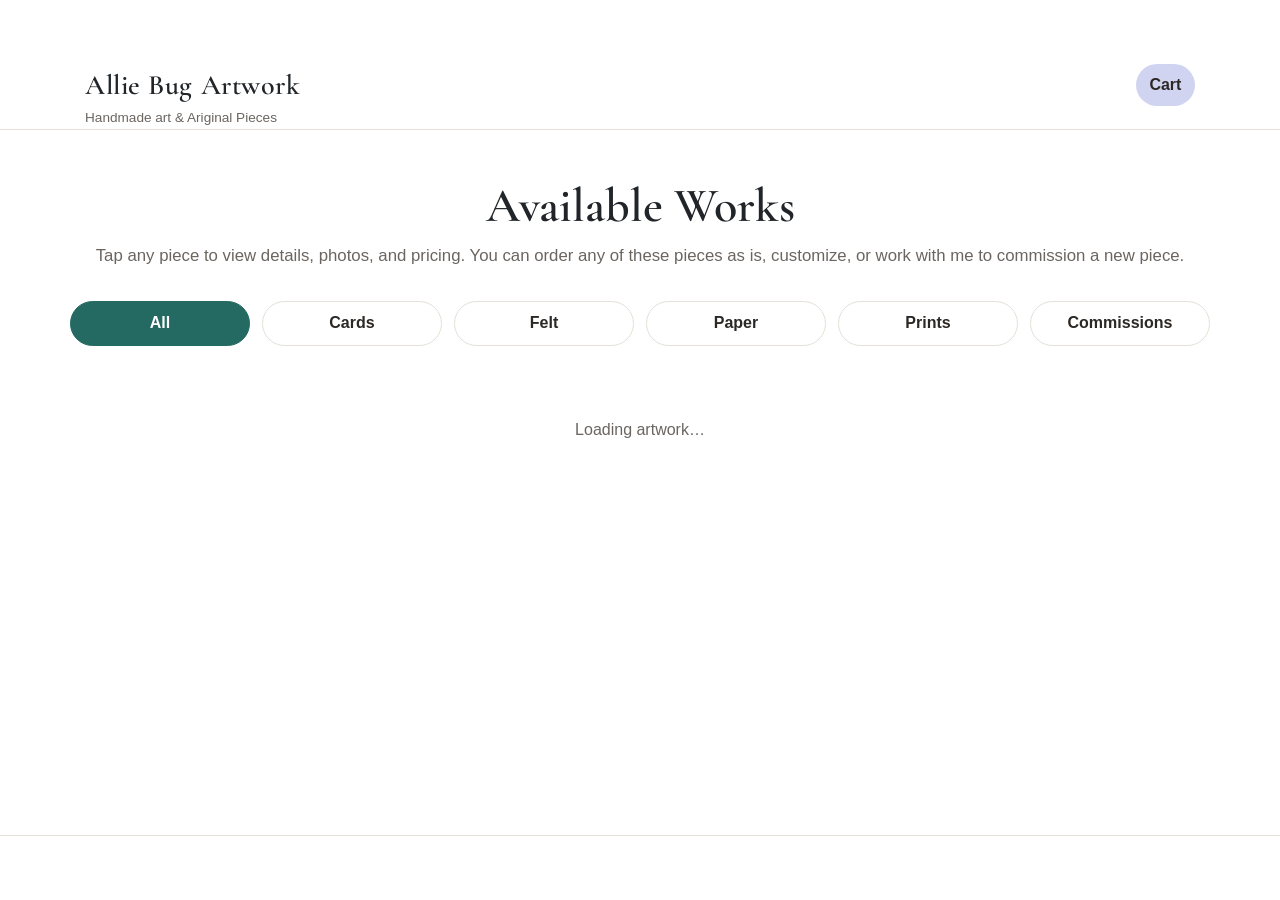
==== index.html @ 2032ba50 "Make mobile happy" ====
<!DOCTYPE html>
<html lang="en">

<head>
  <meta charset="UTF-8">
  <meta name="viewport" content="width=device-width, initial-scale=1.0">
  <title>Allie Bug Artwork</title>
  <meta name="description" content="Original handmade art and pieces for sale.">
  <link rel="stylesheet" href="css/style.css">
  <link rel="preconnect" href="https://fonts.googleapis.com">
  <link rel="preconnect" href="https://fonts.gstatic.com" crossorigin>
  <link
    href="https://fonts.googleapis.com/css2?family=Cormorant+Garamond:ital,wght@0,400;0,600;1,400&family=DM+Sans:wght@400;500;600&display=swap"
    rel="stylesheet">
  <link rel="stylesheet" href="https://cdn.jsdelivr.net/npm/bootstrap@4.3.1/dist/css/bootstrap.min.css"
    integrity="sha384-ggOyR0iXCbMQv3Xipma34MD+dH/1fQ784/j6cY/iJTQUOhcWr7x9JvoRxT2MZw1T" crossorigin="anonymous">

</head>

<body>
  <header class="site-header">
    <div class="container">
      <div class="row">
        <div class="col-md-8 col-sm-11">
          <a href="index.html" class="logo">
            <span class="logo-title" id="site-title">Allie Bug Artwork</span>
            <span class="logo-tagline" id="site-tagline">Handmade art & Ariginal Pieces</span>
          </a>
        </div>
        <div class="col">

          <div class="header-actions">
            <nav class="header-contact" id="header-contact"></nav>
            <a href="cart.html" class="cart-link" id="cart-link" aria-label="View cart">
              <span>Cart</span>
              <span class="cart-count" id="cart-count" hidden>0</span>
            </a>
          </div>
        </div>
      </div>
    </div>
  </header>

  <main>
    <section class="hero">
      <div class="container">
        <h1>Available Works</h1>
        <p class="hero-subtitle" id="gallery-subtitle">Tap any piece to view details, photos, and pricing. You can order
          any of these pieces as is, customize, or work with me to commission a new piece.</p>
      </div>
    </section>

    <section class="gallery-section">
      <div class="container">
        <div class="row gallery-toolbar" aria-label="Artwork filters">

          <button class="col filter-button active" type="button" data-filter="all">All</button>
          <button class="col filter-button" type="button" data-filter="cards">Cards</button>
          <button class="col filter-button" type="button" data-filter="felt">Felt</button>
          <button class="col filter-button" type="button" data-filter="paper">Paper</button>
          <button class="col filter-button" type="button" data-filter="prints">Prints</button>
          <button class="col filter-button" type="button" data-filter="commission">Commissions</button>

        </div>
        <div class="d-none">
          <div class="row subcategory-toolbar">

            <button class="col card-filter-button" type="button" data-filter="all">All</button>
            <button class="col card-filter-button" type="button" data-filter="birthday">Birthday</button>
            <button class="col card-filter-button" type="button" data-filter="thankyou">Thank You</button>
            <button class="col card-filter-button" type="button" data-filter="wedding">Wedding</button>
            <button class="col card-filter-button" type="button" data-filter="celebration">Celebration</button>
            <button class="col card-filter-button" type="button" data-filter="hello">Just Saying Hi</button>
            <button class="col card-filter-button" type="button" data-filter="halloween">Halloween</button>

          </div>
        </div>
        <div class="gallery-grid" id="gallery-grid">
          <p class="loading">Loading artwork…</p>
        </div>
      </div>
    </section>
  </main>

  <footer class="site-footer">
    <div class="container footer-inner" id="footer-contact"></div>
  </footer>

  <script src="js/site.js"></script>
  <script src="js/gallery.js"></script>

  <script src="https://code.jquery.com/jquery-3.3.1.slim.min.js"
    integrity="sha384-q8i/X+965DzO0rT7abK41JStQIAqVgRVzpbzo5smXKp4YfRvH+8abtTE1Pi6jizo"
    crossorigin="anonymous"></script>
  <script src="https://cdn.jsdelivr.net/npm/popper.js@1.14.7/dist/umd/popper.min.js"
    integrity="sha384-UO2eT0CpHqdSJQ6hJty5KVphtPhzWj9WO1clHTMGa3JDZwrnQq4sF86dIHNDz0W1"
    crossorigin="anonymous"></script>
  <script src="https://cdn.jsdelivr.net/npm/bootstrap@4.3.1/dist/js/bootstrap.min.js"
    integrity="sha384-JjSmVgyd0p3pXB1rRibZUAYoIIy6OrQ6VrjIEaFf/nJGzIxFDsf4x0xIM+B07jRM"
    crossorigin="anonymous"></script>
</body>

</html>
---- css/style.css ----
:root {
  --color-bg: #faf8f5;
  --color-surface: #ffffff;
  --color-text: #2c2825;
  --color-text-muted: #6b6560;
  --color-accent: #256A62;
  --color-accent-soft: #D1D4F0;
  --color-border: #e5e0d8;
  --font-display: "Cormorant Garamond", Georgia, serif;
  --font-body: "DM Sans", system-ui, sans-serif;
  --shadow-sm: 0 2px 8px rgba(44, 40, 37, 0.06);
  --shadow-md: 0 8px 24px rgba(44, 40, 37, 0.1);
  --radius: 12px;
  --max-width: 1100px;
}

*,
*::before,
*::after {
  box-sizing: border-box;
}

html {
  scroll-behavior: smooth;
}

body {
  margin: 0;
  min-height: 100vh;
  display: flex;
  flex-direction: column;
  font-family: var(--font-body);
  font-size: 16px;
  line-height: 1.6;
  color: var(--color-text);
  background: var(--color-bg);
}

img {
  max-width: 100%;
  height: auto;
  display: block;
}

a {
  color: var(--color-accent);
  text-decoration: none;
}

a:hover {
  text-decoration: underline;
}

.container {
  width: min(100% - 2rem, var(--max-width));
  margin-inline: auto;
}

/* Header */
.site-header {
  background: var(--color-surface);
  border-bottom: 1px solid var(--color-border);
  /* position: sticky; */
  top: 0;
  z-index: 100;
  margin-top: 5%;
  /* height: 50%; */
}

.header-inner {
  display: flex;
  flex-wrap: wrap;
  align-items: center;
  justify-content: space-between;
  gap: 1rem;
  padding: 1rem 0;
}

.logo {
  color: inherit;
  text-decoration: none;
}

.logo:hover {
  text-decoration: none;
}

.logo-title {
  display: block;
  font-family: var(--font-display);
  font-size: 1.75rem;
  font-weight: 600;
  letter-spacing: 0.02em;
}

.logo-tagline {
  display: block;
  font-size: 0.85rem;
  color: var(--color-text-muted);
  margin-top: 0.15rem;
}

.header-actions {
  display: flex;
  flex-wrap: wrap;
  align-items: center;
  justify-content: flex-end;
  gap: 0.75rem 1.25rem;
}

.header-contact {
  display: flex;
  flex-wrap: wrap;
  gap: 0.75rem 1.25rem;
  font-size: 0.9rem;
}

.header-contact a {
  color: var(--color-text);
  font-weight: 500;
}

.header-contact a:hover {
  color: var(--color-accent);
}

.cart-link {
  display: inline-flex;
  align-items: center;
  gap: 0.5rem;
  padding: 0.55rem 0.85rem;
  border-radius: 999px;
  background: var(--color-accent-soft);
  color: var(--color-text);
  font-weight: 600;
  text-decoration: none;
}

.cart-link:hover {
  background: #dfd3be;
  text-decoration: none;
  color: var(--color-text);
}

.cart-count {
  display: inline-flex;
  align-items: center;
  justify-content: center;
  min-width: 1.5rem;
  height: 1.5rem;
  border-radius: 50%;
  background: var(--color-accent);
  color: #fff;
  font-size: 0.72rem;
  line-height: 1;
  padding: 0 0.35rem;
}

.primary-button,
.secondary-button {
  border: none;
  margin-bottom: 5%;
  margin-left: 5%;
  border-radius: 999px;
  padding: 0.8rem 1.2rem;
  font: inherit;
  font-weight: 600;
  cursor: pointer;
  transition: transform 0.15s ease, opacity 0.15s ease, background 0.15s ease;
  text-decoration: none;
  display: inline-flex;
  align-items: center;
  justify-content: center;
  text-align: center;
}

.primary-button {
  background: var(--color-accent);
  color: #fff;
}

.primary-button:hover,
.primary-button:focus-visible {
  filter: brightness(0.96);
  text-decoration: none;
  color: #fff;
}

.primary-button:disabled {
  opacity: 0.7;
  cursor: not-allowed;
}

.secondary-button {
  background: var(--color-accent-soft);
  color: var(--color-text);
}

.secondary-button:hover,
.secondary-button:focus-visible {
  background: #dfd3be;
  text-decoration: none;
  color: var(--color-text);
}

/* Hero */
.hero {
  padding: 3rem 0 2rem;
  text-align: center;
}

.hero h1 {
  font-family: var(--font-display);
  font-size: clamp(2rem, 5vw, 3rem);
  font-weight: 600;
  margin: 0 0 0.5rem;
}

.hero-subtitle {
  color: var(--color-text-muted);
  margin: 0;
  font-size: 1.05rem;
}

/* Gallery */
.gallery-section {
  padding-bottom: 4rem;
}

.gallery-toolbar {
  gap: 0.75rem;
  margin-bottom: 1.5rem;
}

.filter-button {
  border: 1px solid var(--color-border);
  background: var(--color-surface);
  color: var(--color-text);
  border-radius: 999px;
  padding: 0.6rem 1rem;
  font: inherit;
  font-weight: 600;
  cursor: pointer;
  transition: all 0.2s ease;
}

.filter-button:hover,
.filter-button:focus-visible {
  border-color: var(--color-accent);
  color: var(--color-accent);
  outline: none;
}

.filter-button.active {
  background: var(--color-accent);
  border-color: var(--color-accent);
  color: #fff;
}


.art-card {
  background: var(--color-surface);
  border-radius: var(--radius);
  margin-bottom: 1.5rem;
  overflow: hidden;
  box-shadow: var(--shadow-sm);
  transition: transform 0.2s ease, box-shadow 0.2s ease;
  color: inherit;
  text-decoration: none;
  
}

.art-card:hover {
  transform: translateY(-4px);
  box-shadow: var(--shadow-md);
  text-decoration: none;
}

.art-card-image {
  aspect-ratio: 4 / 5;
  overflow: hidden;
  background: var(--color-accent-soft);
}

.art-card-image img {
  width: 100%;
  height: 100%;
  object-fit: cover;
  transition: transform 0.3s ease;
}

.art-card:hover .art-card-image img {
  transform: scale(1.03);
}

.art-card-body {
  padding: 1.25rem;
}

.art-card-meta {
  margin-bottom: 0.5rem;
}

.art-card-tag {
  display: inline-block;
  border-radius: 999px;
  color: var(--color-accent);
  padding: 0.2rem 0.6rem;
  font-size: 0.72rem;
  font-weight: 600;
  letter-spacing: 0.02em;
  text-transform: uppercase;
}

.art-card-title {
  font-family: var(--font-display);
  font-size: 1.35rem;
  font-weight: 600;
  margin: 0 0 0.35rem;
}

.art-card-price {
  font-weight: 600;
  color: var(--color-accent);
  margin: 0;
}

/* Piece detail page */
.piece-page {
  padding: 2rem 0 4rem;
}

.back-link {
  display: inline-block;
  margin-bottom: 2rem;
  font-weight: 500;
  color: var(--color-text-muted);
}

.back-link:hover {
  color: var(--color-accent);
}

.piece-layout {
  display: grid;
  grid-template-columns: 1fr;
  gap: 2.5rem;
}

@media (min-width: 768px) {
  .piece-layout {
    grid-template-columns: 1.2fr 1fr;
    align-items: start;
  }
}

.piece-gallery {
  display: flex;
  flex-direction: column;
  gap: 1rem;
}

.piece-main-image {
  border-radius: var(--radius);
  overflow: hidden;
  background: var(--color-accent-soft);
  box-shadow: var(--shadow-sm);
}

.piece-main-image img {
  width: 100%;
  aspect-ratio: 4 / 5;
  object-fit: cover;
}

.piece-thumbnails {
  display: flex;
  gap: 0.75rem;
  flex-wrap: wrap;
}

.piece-thumb {
  width: 72px;
  height: 72px;
  border-radius: 8px;
  overflow: hidden;
  border: 2px solid transparent;
  cursor: pointer;
  padding: 0;
  background: var(--color-accent-soft);
  transition: border-color 0.15s ease;
}

.piece-thumb:hover,
.piece-thumb.active {
  border-color: var(--color-accent);
}

.piece-thumb img {
  width: 100%;
  height: 100%;
  object-fit: cover;
}

.piece-category {
  display: inline-block;
  margin: 0 0 0.75rem;
  border-radius: 999px;
  background: var(--color-accent-soft);
  color: var(--color-accent);
  padding: 0.25rem 0.7rem;
  font-size: 0.72rem;
  font-weight: 700;
  letter-spacing: 0.05em;
  text-transform: uppercase;
}

.timetoship-category {
  display: inline-block;
  margin: 0 0 0.75rem;
  border-radius: 999px;
  background: var(--color-accent-soft);
  color: black;
  padding: 0.25rem 0.7rem;
  font-size: 0.72rem;
  font-weight: 650;
  letter-spacing: 0.05em;
  text-transform: uppercase;
}

.piece-info h1 {
  font-family: var(--font-display);
  font-size: clamp(2rem, 4vw, 2.75rem);
  font-weight: 600;
  margin: 0 0 0.75rem;
  line-height: 1.15;
}

.piece-price {
  font-size: 1.5rem;
  font-weight: 600;
  color: var(--color-accent);
  margin: 0 0 1.5rem;
}

.piece-description {
  color: var(--color-text-muted);
  font-size: 1.05rem;
  margin: 0 0 2rem;
  line-height: 1.7;
}

.order-box {
  background: var(--color-surface);
  border: 1px solid var(--color-border);
  border-radius: var(--radius);
  padding: 1.5rem;
}

.order-box h2 {
  font-family: var(--font-display);
  font-size: 1.35rem;
  margin: 0 0 0.75rem;
}

.order-box p {
  margin: 0 0 1rem;
  color: var(--color-text-muted);
  font-size: 0.95rem;
}

.order-links {
  display: flex;
  flex-direction: column;
  gap: 0.75rem;
}

.order-link {
  display: inline-flex;
  align-items: center;
  justify-content: center;
  padding: 0.75rem 1.25rem;
  border-radius: 8px;
  font-weight: 600;
  text-decoration: none;
  transition: background 0.15s ease;
}

.order-link-primary {
  background: var(--color-accent);
  color: #fff;
}

.order-link-primary:hover {
  background: #735610;
  text-decoration: none;
  color: #fff;
}

.order-link-secondary {
  background: var(--color-accent-soft);
  color: var(--color-text);
}

.order-link-secondary:hover {
  background: #ddd0bc;
  text-decoration: none;
}

.addon-selector {
  display: flex;
  flex-direction: column;
  gap: 0.75rem;
  margin: 0 0 1rem;
}

.checkbox-row {
  display: flex;
  align-items: center;
  gap: 0.7rem;
  font-weight: 600;
  color: var(--color-text);
}

.checkbox-row input {
  width: 1rem;
  height: 1rem;
  accent-color: var(--color-accent);
  cursor: pointer;
}

.customization-field {
  display: flex;
  flex-direction: column;
  gap: 0.45rem;
  margin: 0 0 1rem;
  font-weight: 600;
  color: var(--color-text);
}

.customization-field input {
  width: 100%;
  border: 1px solid var(--color-border);
  border-radius: 8px;
  padding: 0.7rem 0.8rem;
  font: inherit;
  background: var(--color-surface);
  color: var(--color-text);
}

.customization-field input:focus {
  outline: 2px solid rgba(139, 105, 20, 0.2);
  border-color: var(--color-accent);
}

/* Cart */
.cart-page {
  padding: 2.5rem 0 4rem;
}

.cart-header {
  margin-bottom: 1.5rem;
  
}

.eyebrow {
  margin: 0 0 0.35rem;
  color: var(--color-accent);
  text-transform: uppercase;
  letter-spacing: 0.08em;
  font-weight: 700;
  font-size: 0.75rem;
}

.cart-header h1 {
  margin: 0;
  font-family: var(--font-display);
  font-size: clamp(2.25rem, 4vw, 3rem);
  line-height: 1.1;
}

.cart-shell {
  display: grid;
  grid-template-columns: minmax(0, 2fr) minmax(240px, 0.8fr);
  gap: 1.5rem;
  align-items: start;
}

.cart-list {
  display: flex;
  flex-direction: column;
  gap: 1rem;
}

.cart-item {
  display: grid;
  grid-template-columns: 120px minmax(0, 1fr) auto;
  gap: 1rem;
  background: var(--color-surface);
  border: 1px solid var(--color-border);
  border-radius: var(--radius);
  padding: 1rem;
  box-shadow: var(--shadow-sm);
}

.cart-item-image {
  width: 120px;
  height: 120px;
  overflow: hidden;
  border-radius: 10px;
  background: var(--color-accent-soft);
}

.cart-item-image img {
  width: 100%;
  height: 100%;
  object-fit: cover;
}

.cart-item-details {
  display: flex;
  flex-direction: column;
  justify-content: space-between;
  gap: 0.75rem;
}

.cart-item-addons {
  margin: 0;
  color: var(--color-text-muted);
  font-size: 0.9rem;
}

.cart-customization-field {
  margin: 0;
}

.cart-customization-field label {
  font-size: 0.78rem;
  color: var(--color-text-muted);
  font-weight: 600;
  letter-spacing: 0.04em;
  text-transform: uppercase;
}

.cart-customization-input {
  min-height: 42px;
}

.cart-clear-customization {
  align-self: flex-start;
  font-size: 0.8rem;
}

.checkout-modal-backdrop {
  position: fixed;
  inset: 0;
  background: rgba(44, 40, 37, 0.5);
  display: flex;
  align-items: center;
  justify-content: center;
  padding: 1.25rem;
  z-index: 200;
}

.checkout-modal {
  position: relative;
  width: min(100%, 520px);
  background: var(--color-surface);
  border-radius: var(--radius);
  box-shadow: var(--shadow-md);
  border: 1px solid var(--color-border);
  padding: 1.5rem;
}

.checkout-close {
  position: absolute;
  top: 0.75rem;
  right: 0.9rem;
  border: none;
  background: transparent;
  color: var(--color-text-muted);
  font-size: 1.6rem;
  cursor: pointer;
}

.checkout-modal h2 {
  font-family: var(--font-display);
  font-size: 2rem;
  margin: 0 0 0.5rem;
}

.checkout-confirmation-copy {
  color: var(--color-text-muted);
  margin: 0 0 1.25rem;
}

.checkout-form {
  display: flex;
  flex-direction: column;
  gap: 1rem;
}

.checkout-form label {
  display: flex;
  flex-direction: column;
  gap: 0.45rem;
  font-weight: 600;
}

.checkout-form input {
  border: 1px solid var(--color-border);
  border-radius: 8px;
  padding: 0.8rem 0.9rem;
  font: inherit;
}

.checkout-actions {
  display: flex;
  justify-content: flex-end;
  gap: 0.75rem;
  margin-top: 0.5rem;
}

.single-action {
  justify-content: center;
}

.cart-item-category {
  margin: 0 0 0.2rem;
  color: var(--color-accent);
  font-size: 0.72rem;
  font-weight: 700;
  text-transform: uppercase;
  letter-spacing: 0.06em;
}

.cart-item-title {
  margin: 0;
  font-family: var(--font-display);
  font-size: 1.5rem;
  line-height: 1.1;
}

.cart-item-meta {
  display: flex;
  flex-wrap: wrap;
  align-items: center;
  justify-content: space-between;
  gap: 0.75rem;
}

.cart-item-price,
.cart-item-line-total {
  margin: 0;
  font-weight: 600;
  color: var(--color-accent);
}

.cart-qty-control {
  display: inline-flex;
  align-items: center;
  border: 1px solid var(--color-border);
  border-radius: 999px;
  overflow: hidden;
  background: var(--color-bg);
}

.cart-qty-button {
  width: 2rem;
  height: 2rem;
  border: none;
  background: transparent;
  color: var(--color-text);
  font-size: 1.2rem;
  cursor: pointer;
}

.cart-qty-input {
  width: 3rem;
  border: none;
  background: transparent;
  text-align: center;
  font: inherit;
  color: var(--color-text);
}

.cart-qty-input:focus {
  outline: none;
}

.cart-item-actions {
  display: flex;
  flex-direction: column;
  align-items: flex-end;
  justify-content: space-between;
  gap: 0.75rem;
}

.text-button {
  background: transparent;
  border: none;
  color: #8b3d2f;
  font: inherit;
  font-weight: 600;
  cursor: pointer;
  padding: 0;
}

.text-button:hover {
  text-decoration: underline;
}

.cart-summary {
  background: var(--color-surface);
  border: 1px solid var(--color-border);
  border-radius: var(--radius);
  box-shadow: var(--shadow-sm);
  padding: 1.5rem;
  position: sticky;
  top: 6rem;
}

.cart-summary h2 {
  margin: 0 0 1rem;
  font-size: 1.25rem;
}

.checkout-intro {
  margin: 0 0 1rem;
  color: var(--color-text-muted);
  font-size: 0.92rem;
  line-height: 1.6;
}

.summary-row {
  display: flex;
  justify-content: space-between;
  gap: 1rem;
  color: var(--color-text-muted);
  padding: 0.5rem 0;
}

.total-row {
  margin-top: 0.45rem;
  padding-top: 0.9rem;
  border-top: 1px solid var(--color-border);
  color: var(--color-text);
  font-weight: 700;
  font-size: 1.05rem;
}

.cart-continue,
.cart-checkout {
  width: 100%;
  margin-top: 1rem;
}

.empty-cart {
  background: var(--color-surface);
  border: 1px solid var(--color-border);
  border-radius: var(--radius);
  box-shadow: var(--shadow-sm);
  padding: 2rem;
  text-align: center;
}

.empty-cart h2 {
  margin-top: 0;
  font-family: var(--font-display);
  font-size: 2rem;
}

.empty-cart p {
  color: var(--color-text-muted);
  margin: 0 0 1.5rem;
}

@media (max-width: 720px) {
  .cart-shell {
    grid-template-columns: 1fr;
  }

  .cart-item {
    grid-template-columns: 1fr;
  }

  .cart-item-image {
    width: 100%;
    height: 220px;
  }

  .cart-item-actions {
    align-items: flex-start;
  }
}

/* Footer */
.site-footer {
  margin-top: auto;
  background: var(--color-surface);
  border-top: 1px solid var(--color-border);
  padding: 2rem 0;
}

.footer-inner {
  text-align: center;
  color: var(--color-text-muted);
  font-size: 0.95rem;
}

.footer-inner p {
  margin: 0 0 0.5rem;
}

.footer-links {
  display: flex;
  flex-wrap: wrap;
  justify-content: center;
  gap: 1rem 1.5rem;
  margin-top: 0.75rem;
}

.footer-links a {
  font-weight: 500;
}

/* Utilities */
.loading,
.error-message {
  text-align: center;
  color: var(--color-text-muted);
  padding: 3rem 1rem;
  grid-column: 1 / -1;
}

.error-message {
  color: #a33;
}

.image-placeholder {
  display: flex;
  align-items: center;
  justify-content: center;
  width: 100%;
  height: 100%;
  min-height: 200px;
  background: linear-gradient(135deg, var(--color-accent-soft), #f0ebe3);
  color: var(--color-text-muted);
  font-size: 0.9rem;
  text-align: center;
  padding: 1rem;
}

.subcategory-toolbar {
  visibility: hidden;
  margin-left: 5%;
  margin-bottom: 1%;
  margin-top: -1%;
  border-top: -1%;
}

.card-filter-button {
  border: 1px solid var(--color-border);
  background: var(--color-surface);
  color: var(--color-text);
  border-radius: 999px;
  padding: 0.6rem 1rem;
  font: inherit;
  font-weight: 100;
  font-size: 0.9rem;
  line-height: 1.5rem;
}

.card-filter-button.active {
  background: var(--color-accent);
  border-color: var(--color-accent);
  color: #fff;
}
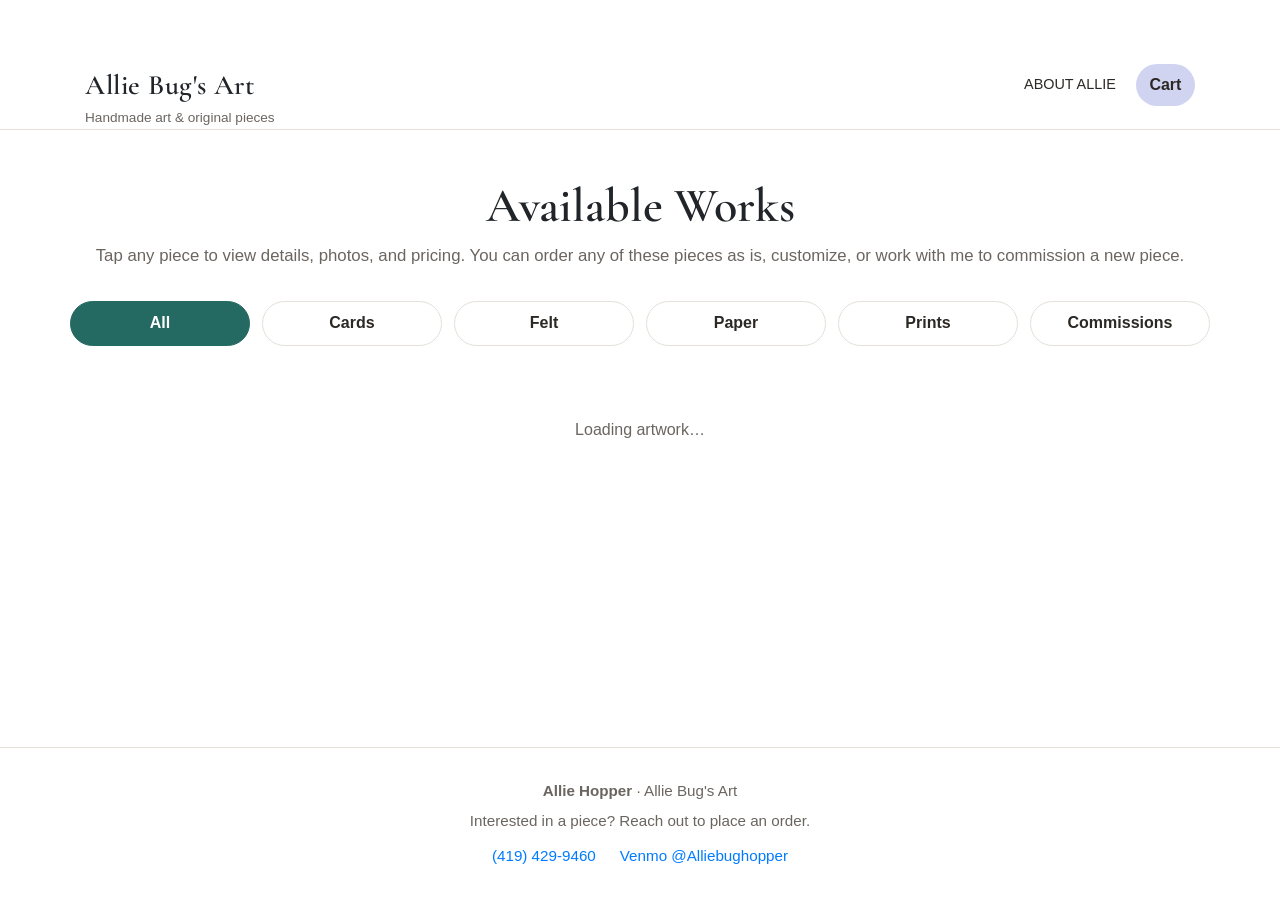
==== commit 6d43a3f7: "Website name change" ====
--- a/index.html
+++ b/index.html
@@ -4,7 +4,7 @@
 <head>
   <meta charset="UTF-8">
   <meta name="viewport" content="width=device-width, initial-scale=1.0">
-  <title>Allie Bug Artwork</title>
+  <title>Allie Bug's Art</title>
   <meta name="description" content="Original handmade art and pieces for sale.">
   <link rel="stylesheet" href="css/style.css">
   <link rel="preconnect" href="https://fonts.googleapis.com">
@@ -23,7 +23,7 @@
       <div class="row">
         <div class="col-md-8 col-sm-11">
           <a href="index.html" class="logo">
-            <span class="logo-title" id="site-title">Allie Bug Artwork</span>
+            <span class="logo-title" id="site-title">Allie Bug's Art</span>
             <span class="logo-tagline" id="site-tagline">Handmade art & Ariginal Pieces</span>
           </a>
         </div>
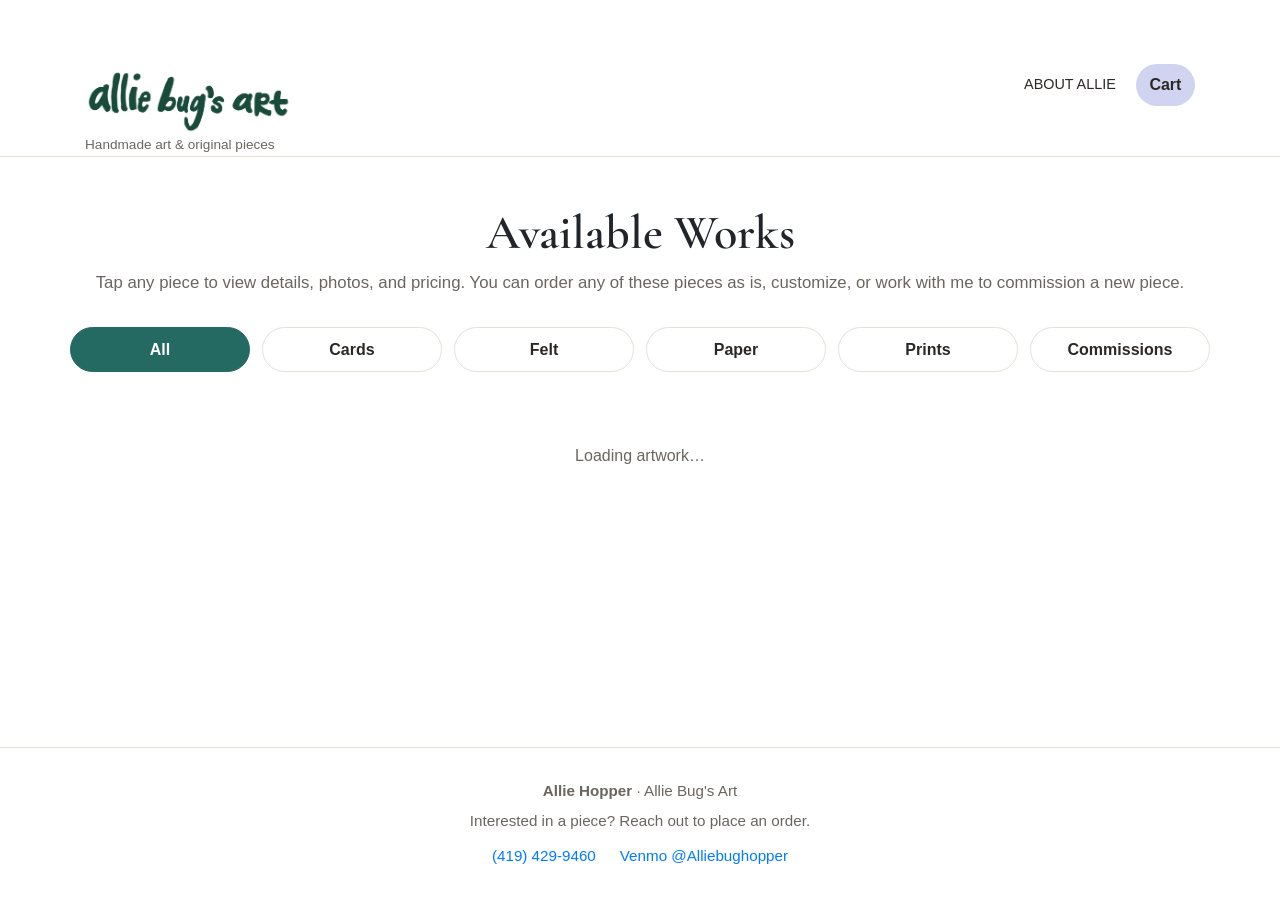
==== commit cef8180e: "Logo" ====
--- a/index.html
+++ b/index.html
@@ -6,6 +6,8 @@
   <meta name="viewport" content="width=device-width, initial-scale=1.0">
   <title>Allie Bug's Art</title>
   <meta name="description" content="Original handmade art and pieces for sale.">
+  <link rel="icon" type="image/png" href="./images/primary.png">
+
   <link rel="stylesheet" href="css/style.css">
   <link rel="preconnect" href="https://fonts.googleapis.com">
   <link rel="preconnect" href="https://fonts.gstatic.com" crossorigin>
@@ -23,7 +25,7 @@
       <div class="row">
         <div class="col-md-8 col-sm-11">
           <a href="index.html" class="logo">
-            <span class="logo-title" id="site-title">Allie Bug's Art</span>
+            <img class="logo-image" src="./images/logo.png" alt="Allie Bug's Art logo" />
             <span class="logo-tagline" id="site-tagline">Handmade art & Ariginal Pieces</span>
           </a>
         </div>
--- a/css/style.css
+++ b/css/style.css
@@ -56,6 +56,17 @@
   margin-inline: auto;
 }
 
+.logo-image{
+  width: 220px;
+  height: auto;
+  margin: 0;
+}
+
+
+#about-me-page{
+  padding: 3rem 0 2rem;
+  text-align: center;
+}
 /* Header */
 .site-header {
   background: var(--color-surface);
